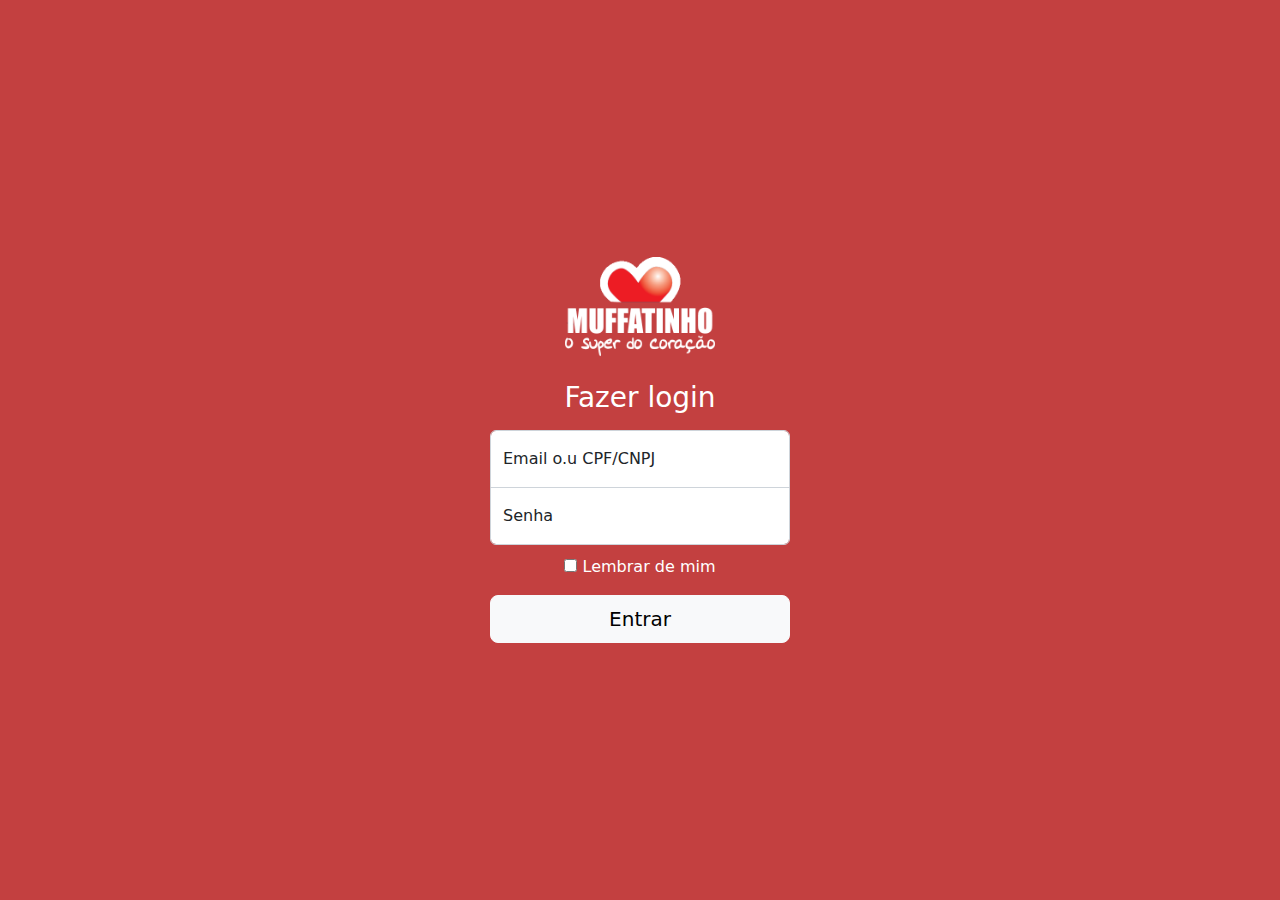
==== index/index.html @ 97542450 "agr vai" ====
<!doctype html>
<html lang="en">

<head>
  <meta charset="utf-8">
  <meta name="viewport" content="width=device-width, initial-scale=1">
  <title>Supermercado Muffatinho</title>
  <link href="../assets/dist/css/bootstrap.min.css" rel="stylesheet">
  <link href="css/style.css" rel="stylesheet">

</head>

<body class="text-center">

  <main class="form-signin w-100 m-auto">
    <form>
      <img class="mb-4" src="img/muffatinho.png" alt="" width="150" height="100">
      <h1 class="h3 mb-3 fw-normal">Fazer login</h1>

      <div class="form-floating">
        <input type="email" class="form-control" id="floatingInput" placeholder="nome@exemplo.com">
        <label for="floatingInput">Email o.u CPF/CNPJ</label>
      </div>
      <div class="form-floating">
        <input type="password" class="form-control" id="floatingPassword" placeholder="senha">
        <label for="floatingPassword">Senha</label>
      </div>

      <div class="checkbox mb-3">
        <label>
          <input type="checkbox" value="lembrardemim"> Lembrar de mim
        </label>
      </div>
      <a class="w-100 btn btn-lg btn-light" href="../Homepage/homepage.html" role="button">Entrar</a>
    </form>
  </main>

</body>

</html>
---- index/css/style.css ----
html,
body {
  height: 100%;
}

body {
  display: flex;
  align-items: center;
  padding-top: 40px;
  padding-bottom: 40px;
  background-color: rgba(184, 28, 28, 0.842);
}

.form-signin {
  max-width: 330px;
  padding: 15px;
}

.form-signin .form-floating:focus-within {
  z-index: 2;
}

.form-signin input[type="email"] {
  margin-bottom: -1px;
  border-bottom-right-radius: 0;
  border-bottom-left-radius: 0;
}

.form-signin input[type="password"] {
  margin-bottom: 10px;
  border-top-left-radius: 0;
  border-top-right-radius: 0;
}

.bd-placeholder-img {
  font-size: 1.125rem;
  text-anchor: middle;
  -webkit-user-select: none;
  -moz-user-select: none;
  user-select: none;
}

@media (min-width: 768px) {
  .bd-placeholder-img-lg {
    font-size: 3.5rem;
  }
}

.b-example-divider {
  height: 3rem;
  background-color: rgba(0, 0, 0, .1);
  border: solid rgba(0, 0, 0, .15);
  border-width: 1px 0;
  box-shadow: inset 0 .5em 1.5em rgba(0, 0, 0, .1), inset 0 .125em .5em rgba(0, 0, 0, .15);
}

.b-example-vr {
  flex-shrink: 0;
  width: 1.5rem;
  height: 100vh;
}

.bi {
  vertical-align: -.125em;
  fill: currentColor;
}

.nav-scroller {
  position: relative;
  z-index: 2;
  height: 2.75rem;
  overflow-y: hidden;
}

.nav-scroller .nav {
  display: flex;
  flex-wrap: nowrap;
  padding-bottom: 1rem;
  margin-top: -1px;
  overflow-x: auto;
  text-align: center;
  white-space: nowrap;
  -webkit-overflow-scrolling: touch;
}

.bd-placeholder-img {
  font-size: 1.125rem;
  text-anchor: middle;
  -webkit-user-select: none;
  -moz-user-select: none;
  user-select: none;
}

.mb-3 {
  color: white;
}
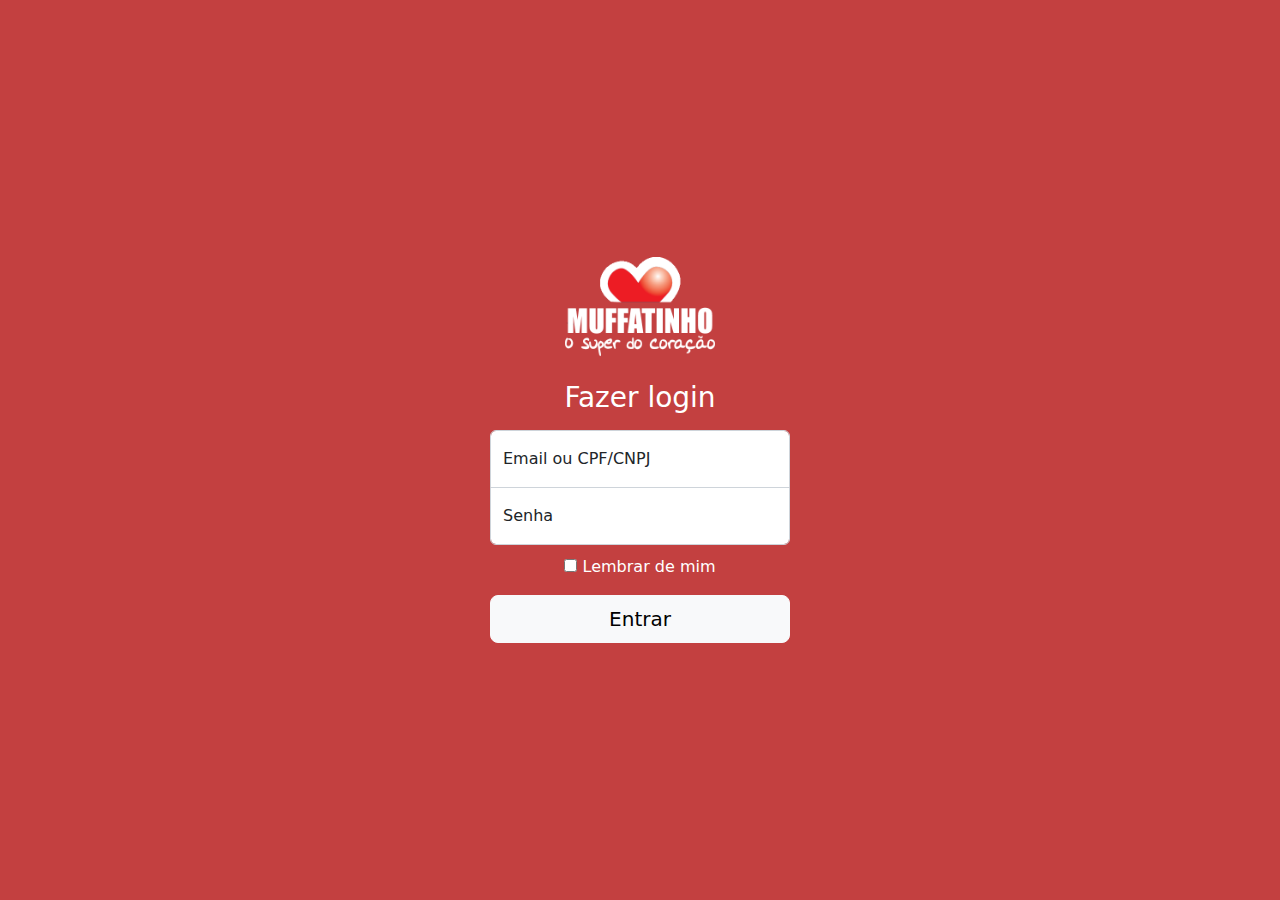
==== commit 56bbcffa: "teste2" ====
--- a/index/index.html
+++ b/index/index.html
@@ -19,7 +19,7 @@
 
       <div class="form-floating">
         <input type="email" class="form-control" id="floatingInput" placeholder="nome@exemplo.com">
-        <label for="floatingInput">Email o.u CPF/CNPJ</label>
+        <label for="floatingInput">Email ou CPF/CNPJ</label>
       </div>
       <div class="form-floating">
         <input type="password" class="form-control" id="floatingPassword" placeholder="senha">
